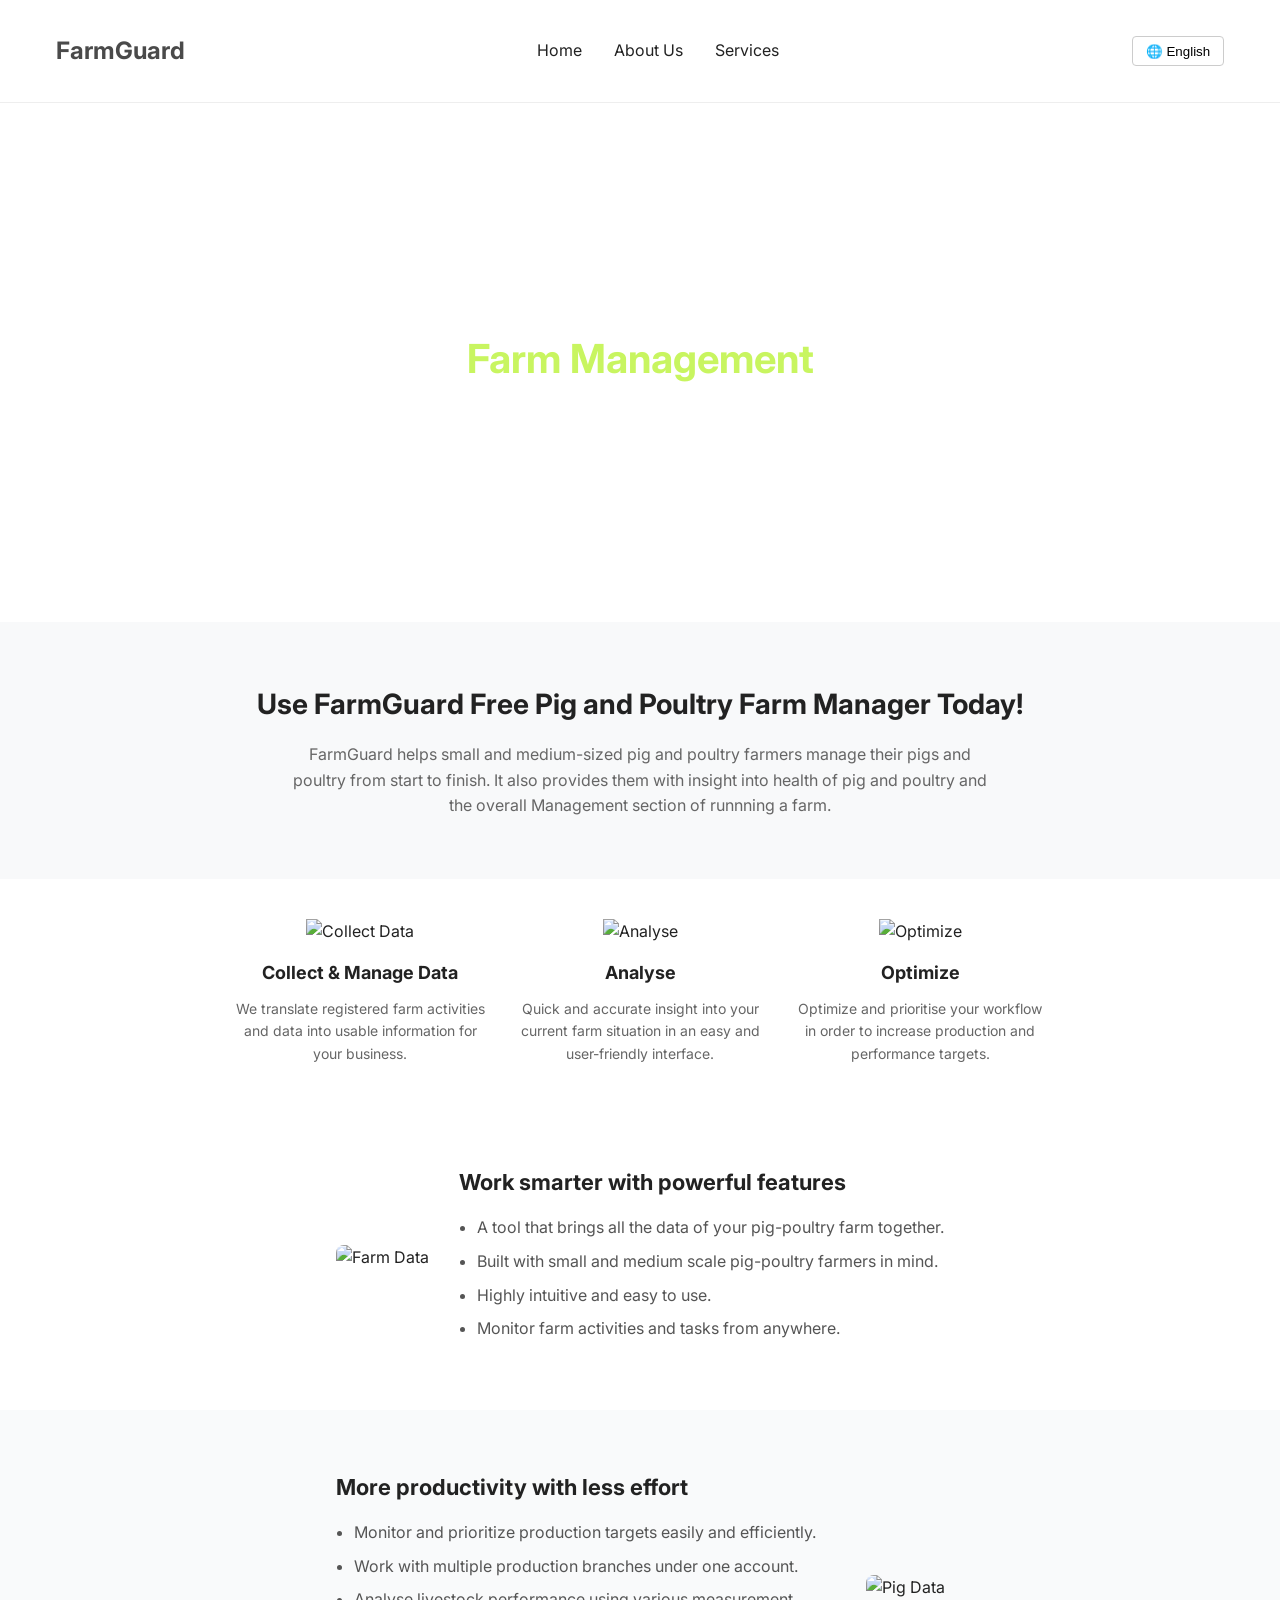
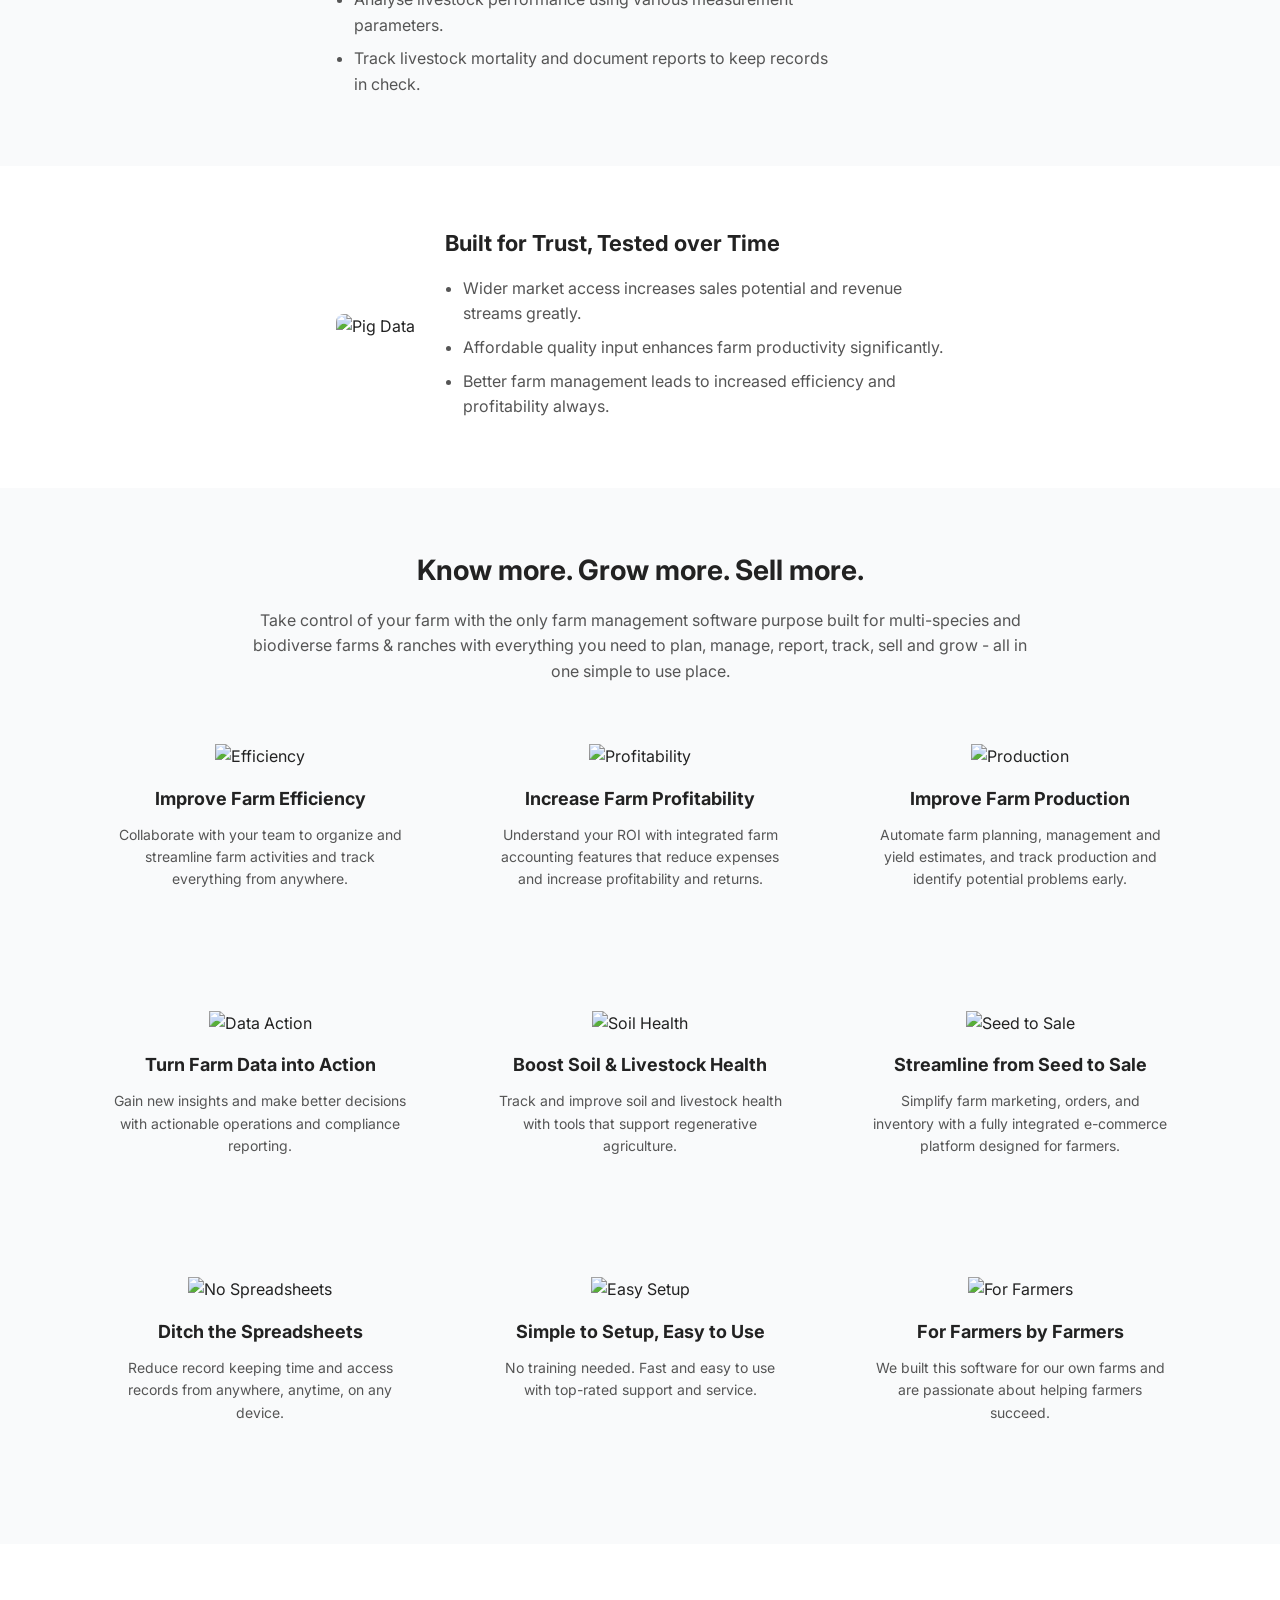
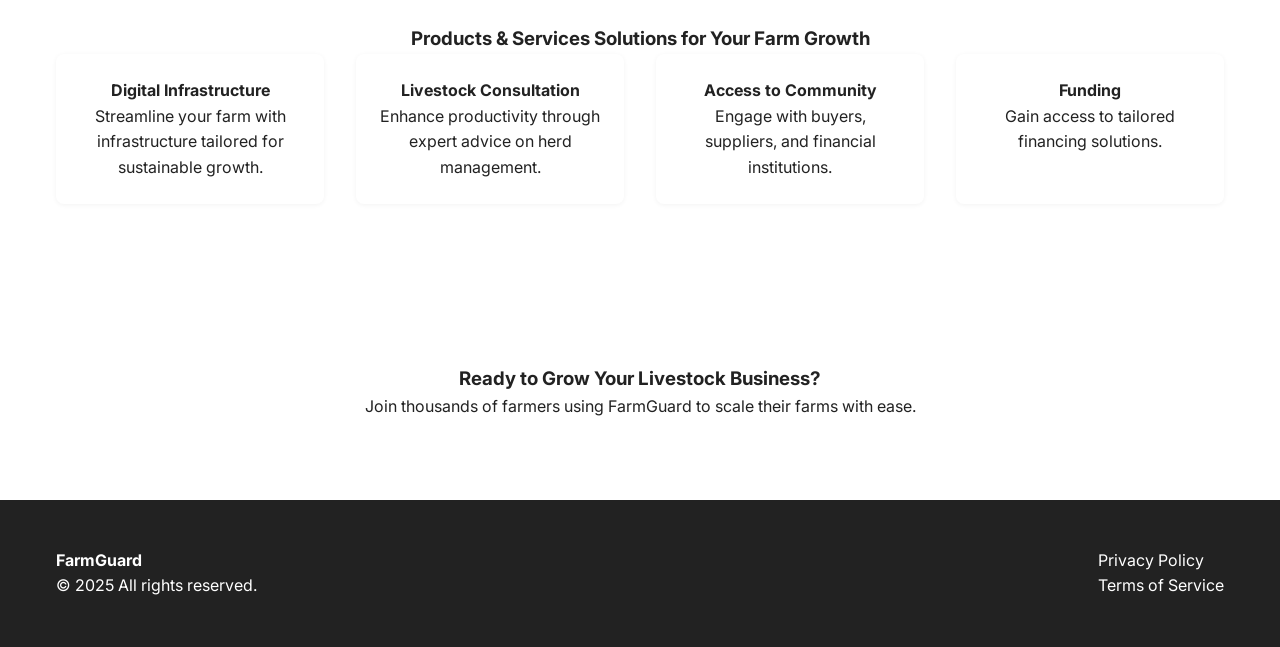
==== index.html @ efadaee0 "Add files via upload" ====
<!DOCTYPE html>
<html lang="en">
<head>
  <meta charset="UTF-8" />
  <meta name="viewport" content="width=device-width, initial-scale=1.0"/>
  <title> FarmGuard| Farm Management</title>
  <link rel="preconnect" href="https://fonts.googleapis.com">
  <link href="https://fonts.googleapis.com/css2?family=Inter:wght@400;600;700&display=swap" rel="stylesheet">
  <style>
    * { margin: 0; padding: 0; box-sizing: border-box; }
    body {
      font-family: 'Inter', sans-serif;
      color: #222;
      background: #fff;
      line-height: 1.6;
    }
    a { text-decoration: none; color: inherit; }
    .container { max-width: 1200px; margin: 0 auto; padding: 1rem; }

    /* NAV */
    .header { background: white; padding: 1rem 0; border-bottom: 1px solid #eee; }
    .nav { display: flex; justify-content: space-between; align-items: center; }
    .nav-links { list-style: none; display: flex; gap: 2rem; }
    .logo { font-weight: bold; font-size: 1.5rem; color: #4a4a4a; }
    .lang button {
      background: none; border: 1px solid #ccc;
      padding: 0.4rem 0.8rem; border-radius: 4px; cursor: pointer;
    }

    /* HERO */
    .hero {
      background: url('https://www.hightoppoultry.com/wp-content/uploads/hen-laying-eggs.jpg') no-repeat center center/cover;
      color: rgb(255, 255, 255); text-align: center; padding: 10rem 1rem;
    }
    .hero h2 { font-size: 2.5rem; margin-bottom: 1rem; }
    .hero h2 span { color: #c8f560; }
    .hero p { font-size: 1.2rem; margin-bottom: 1.5rem; }

    /* FarmGuard Section */
    header.FarmGuard {
      text-align: center;
      padding: 60px 20px;
      background: #f8f9fa;
    }
    header.FarmGuard h1 { font-size: 28px; margin-bottom: 15px; }
    header.FarmGuard p { max-width: 700px; margin: auto; font-size: 16px; color: #666; }

    .features-FarmGuard {
      display: flex; justify-content: center; gap: 30px;
      padding: 40px 20px; text-align: center; background: #fff;
      flex-wrap: wrap;
    }
    .feature { flex: 1; max-width: 250px; }
    .feature img { width: 60px; margin-bottom: 15px; }
    .feature h3 { margin-bottom: 10px; font-size: 18px; }
    .feature p { font-size: 14px; color: #666; }

    .section {
      display: flex; align-items: center; justify-content: center;
      padding: 60px 20px; gap: 30px; flex-wrap: wrap;
    }
    .section:nth-child(even) { background: #f9fafb; flex-direction: row-reverse; }
    .section img { max-width: 300px; border-radius: 8px; }
    .section-content { max-width: 500px; }
    .section-content h2 { font-size: 22px; margin-bottom: 15px; }
    .section-content ul { padding-left: 18px; color: #555; }
    .section-content ul li { margin-bottom: 8px; }

    /* Extra Sections */
    .features, .benefits, .products, .cta-section {
      padding: 4rem 1rem; text-align: center;
    }
    .feature-cards { display: flex; justify-content: space-between; gap: 2rem; flex-wrap: wrap; }
    .feature-card { background: white; padding: 1rem; border-radius: 8px; flex: 1; min-width: 250px; }
    .feature-card img { width: 100%; border-radius: 8px; margin-bottom: 1rem; }
    .benefits .grid { display: grid; grid-template-columns: 1fr 1fr; gap: 2rem; align-items: center; }
    .products .grid { display: grid; grid-template-columns: repeat(auto-fit, minmax(250px, 1fr)); gap: 2rem; }
    .products .grid div { background: #fff; padding: 1.5rem; border-radius: 8px; box-shadow: 0 1px 5px rgba(0,0,0,0.05); }

    /* FOOTER */
    .footer { background: #222; color: white; padding: 2rem 1rem; }
    .footer .grid { display: flex; justify-content: space-between; flex-wrap: wrap; gap: 2rem; }
    .footer a { color: #fff; }

    @media (max-width: 768px) {
      .nav { flex-direction: column; align-items: flex-start; gap: 1rem; }
      .section { flex-direction: column; text-align: center; }
      .benefits .grid { grid-template-columns: 1fr; }
    }


    
    .features-section {
      text-align: center;
      padding: 60px 20px;
      background: #f9fafb;
    }

    .features-section h2 {
      font-size: 28px;
      margin-bottom: 15px;
      font-weight: bold;
    }

    .features-section p {
      max-width: 800px;
      margin: 0 auto 40px;
      color: #555;
      font-size: 16px;
    }

    .features-grid {
      display: grid;
      grid-template-columns: repeat(auto-fit, minmax(250px, 1fr));
      gap: 40px;
      max-width: 1100px;
      margin: 0 auto;
    }

    .feature-item {
      text-align: center;
      padding: 20px;
    }

    .feature-item img {
      width: 40px;
      height: 40px;
      margin-bottom: 15px;
    }

    .feature-item h3 {
      font-size: 18px;
      margin-bottom: 10px;
      color: #222;
    }

    .feature-item p {
      font-size: 14px;
      color: #555;
    }

    @media(max-width: 768px) {
      .features-section h2 {
        font-size: 22px;
      }
      .features-section p {
        font-size: 14px;
      }
    }
  </style>
</head>
<body>

  <!-- NAV -->
  <header class="header">
    <div class="container nav">
      <h1 class="logo">FarmGuard</h1>
      <nav>
        <ul class="nav-links">
          <li><a href="#">Home</a></li>
          <li><a href="#">About Us</a></li>
          <li><a href="#">Services</a></li>
        </ul>
      </nav>
      <div class="lang"><button>🌐 English</button></div>
    </div>
  </header>

  <!-- HERO -->
  <section class="hero">
    <div class="hero-content">
      <h2>Building The Future of<br><span>Farm Management</span></h2>
      <p>Helping livestock breeders, farmers, and traders grow through technology and sustainable solutions.</p>
    </div>
  </section>

  <!-- FarmGuard HEADER -->
  <header class="FarmGuard">
    <h1>Use FarmGuard Free Pig and Poultry Farm Manager Today!</h1>
    <p>FarmGuard helps small and medium-sized pig and poultry farmers manage their pigs and poultry from start to finish. 
       It also provides them with insight into health of pig and poultry and the overall Management section of runnning a farm.</p>
  </header>

  <!-- FarmGuard FEATURES -->
  <div class="features-FarmGuard">
    <div class="feature">
      <!-- <img src="https://img.icons8.com/ios-filled/100/data-configuration.png" alt="Collect Data"> -->
       <img src="c:\Users\PC\Documents\untitled-0 (3).jpg" alt="Collect Data">
      <h3>Collect & Manage Data</h3>
      <p>We translate registered farm activities and data into usable information for your business.</p>
    </div>
    <div class="feature">
      <!-- <img src="https://img.icons8.com/ios-filled/100/combo-chart.png" alt="Analyse"> -->
       <img src="c:\Users\PC\Documents\untitled-0 (1).jpg" alt="Analyse">
      <h3>Analyse</h3>
      <p>Quick and accurate insight into your current farm situation in an easy and user-friendly interface.</p>
    </div>
    <div class="feature">
      <!-- <img src="https://img.icons8.com/ios-filled/100/settings.png" alt="Optimize"> -->
        <img src="c:\Users\PC\Documents\untitled-0 (2).jpg" alt="Optimize">
      <h3>Optimize</h3>
      <p>Optimize and prioritise your workflow in order to increase production and performance targets.</p>
    </div>
  </div>

  <!-- SECTION 1 -->
  <section class="section">
    <img src="c:\Users\PC\Documents\1000531994.jpg" alt="Farm Data">
    <div class="section-content">
      <h2>Work smarter with powerful features</h2>
      <ul>
        <li>A tool that brings all the data of your pig-poultry farm together.</li>
        <li>Built with small and medium scale pig-poultry farmers in mind.</li>
        <li>Highly intuitive and easy to use.</li>
        <li>Monitor farm activities and tasks from anywhere.</li>
      </ul>
    </div>
  </section>

  <!-- SECTION 2 -->
  <section class="section">
    <img src="c:\Users\PC\Documents\1000531995.jpg" alt="Pig Data">
    <div class="section-content">
      <h2>More productivity with less effort</h2>
      <ul>
        <li>Monitor and prioritize production targets easily and efficiently.</li>
        <li>Work with multiple production branches under one account.</li>
        <li>Analyse livestock performance using various measurement parameters.</li>
        <li>Track livestock mortality and document reports to keep records in check.</li>
      </ul>
    </div>
  </section>

  <!-- SECTION 3 -->
  <section class="section">
    <img src="c:\Users\PC\Downloads\istockphoto-1322511698-612x612.jpg" alt="Pig Data">
    <div class="section-content">
      <h2>Built for Trust, Tested over Time</h2>
      <ul>
        <li> Wider market access increases sales potential and revenue streams greatly.</li>
        <li> Affordable quality input enhances farm productivity significantly.</li>
        <li> Better farm management leads to increased efficiency and profitability always.</li>
      </ul>
    </div>
  </section>


<!-- EXTRA BY RATNADIP -->

     <section class="features-section">
    <h2>Know more. Grow more. Sell more.</h2>
    <p>
      Take control of your farm with the only farm management software purpose built for 
      multi-species and biodiverse farms & ranches with everything you need to plan, manage, 
      report, track, sell and grow - all in one simple to use place.
    </p>

    <div class="features-grid">
      <div class="feature-item">
        <img src="https://img.icons8.com/fluency/48/checkmark.png" alt="Efficiency">
        <h3>Improve Farm Efficiency</h3>
        <p>Collaborate with your team to organize and streamline farm activities and track everything from anywhere.</p>
      </div>
      <div class="feature-item">
        <img src="https://img.icons8.com/fluency/48/combo-chart.png" alt="Profitability">
        <h3>Increase Farm Profitability</h3>
        <p>Understand your ROI with integrated farm accounting features that reduce expenses and increase profitability and returns.</p>
      </div>
      <div class="feature-item">
        <img src="https://img.icons8.com/fluency/48/factory.png" alt="Production">
        <h3>Improve Farm Production</h3>
        <p>Automate farm planning, management and yield estimates, and track production and identify potential problems early.</p>
      </div>
      <div class="feature-item">
        <img src="https://img.icons8.com/ios-filled/50/goal.png" alt="Data Action">
        <h3>Turn Farm Data into Action</h3>
        <p>Gain new insights and make better decisions with actionable operations and compliance reporting.</p>
      </div>
      <div class="feature-item">
        <img src="https://img.icons8.com/color/48/like.png" alt="Soil Health">
        <h3>Boost Soil & Livestock Health</h3>
        <p>Track and improve soil and livestock health with tools that support regenerative agriculture.</p>
      </div>
      <div class="feature-item">
        <img src="https://img.icons8.com/color/48/open-sign.png" alt="Seed to Sale">
        <h3>Streamline from Seed to Sale</h3>
        <p>Simplify farm marketing, orders, and inventory with a fully integrated e-commerce platform designed for farmers.</p>
      </div>
      <div class="feature-item">
        <img src="https://img.icons8.com/ios-filled/50/paper-plane.png" alt="No Spreadsheets">
        <h3>Ditch the Spreadsheets</h3>
        <p>Reduce record keeping time and access records from anywhere, anytime, on any device.</p>
      </div>
      <div class="feature-item">
        <img src="https://img.icons8.com/emoji/48/smiling-face.png" alt="Easy Setup">
        <h3>Simple to Setup, Easy to Use</h3>
        <p>No training needed. Fast and easy to use with top-rated support and service.</p>
      </div>
      <div class="feature-item">
        <img src="https://img.icons8.com/?size=80&id=c32K0cQP2uSK&format=png" alt="For Farmers">
        <h3>For Farmers by Farmers</h3>
        <p>We built this software for our own farms and are passionate about helping farmers succeed.</p>
      </div>
    </div>
  </section>



  <!-- PRODUCTS -->
  <section class="products">
    <div class="container">
      <h3>Products & Services Solutions for Your Farm Growth</h3>
      <div class="grid">
        <div><h4>Digital Infrastructure</h4><p>Streamline your farm with infrastructure tailored for sustainable growth.</p></div>
        <div><h4>Livestock Consultation</h4><p>Enhance productivity through expert advice on herd management.</p></div>
        <div><h4>Access to Community</h4><p>Engage with buyers, suppliers, and financial institutions.</p></div>
        <div><h4>Funding</h4><p>Gain access to tailored financing solutions.</p></div>
      </div>
    </div>
  </section>

  <!-- CTA -->
  <section class="cta-section">
    <div class="container">
      <h3>Ready to Grow Your Livestock Business?</h3>
      <p>Join thousands of farmers using FarmGuard to scale their farms with ease.</p>
    </div>
  </section>

  <!-- FOOTER -->
  <footer class="footer">
    <div class="container grid">
      <div><h4>FarmGuard</h4><p>&copy; 2025 All rights reserved.</p></div>
      <div><a href="#">Privacy Policy</a><br><a href="#">Terms of Service</a></div>
    </div>
  </footer>





</body>
</html>
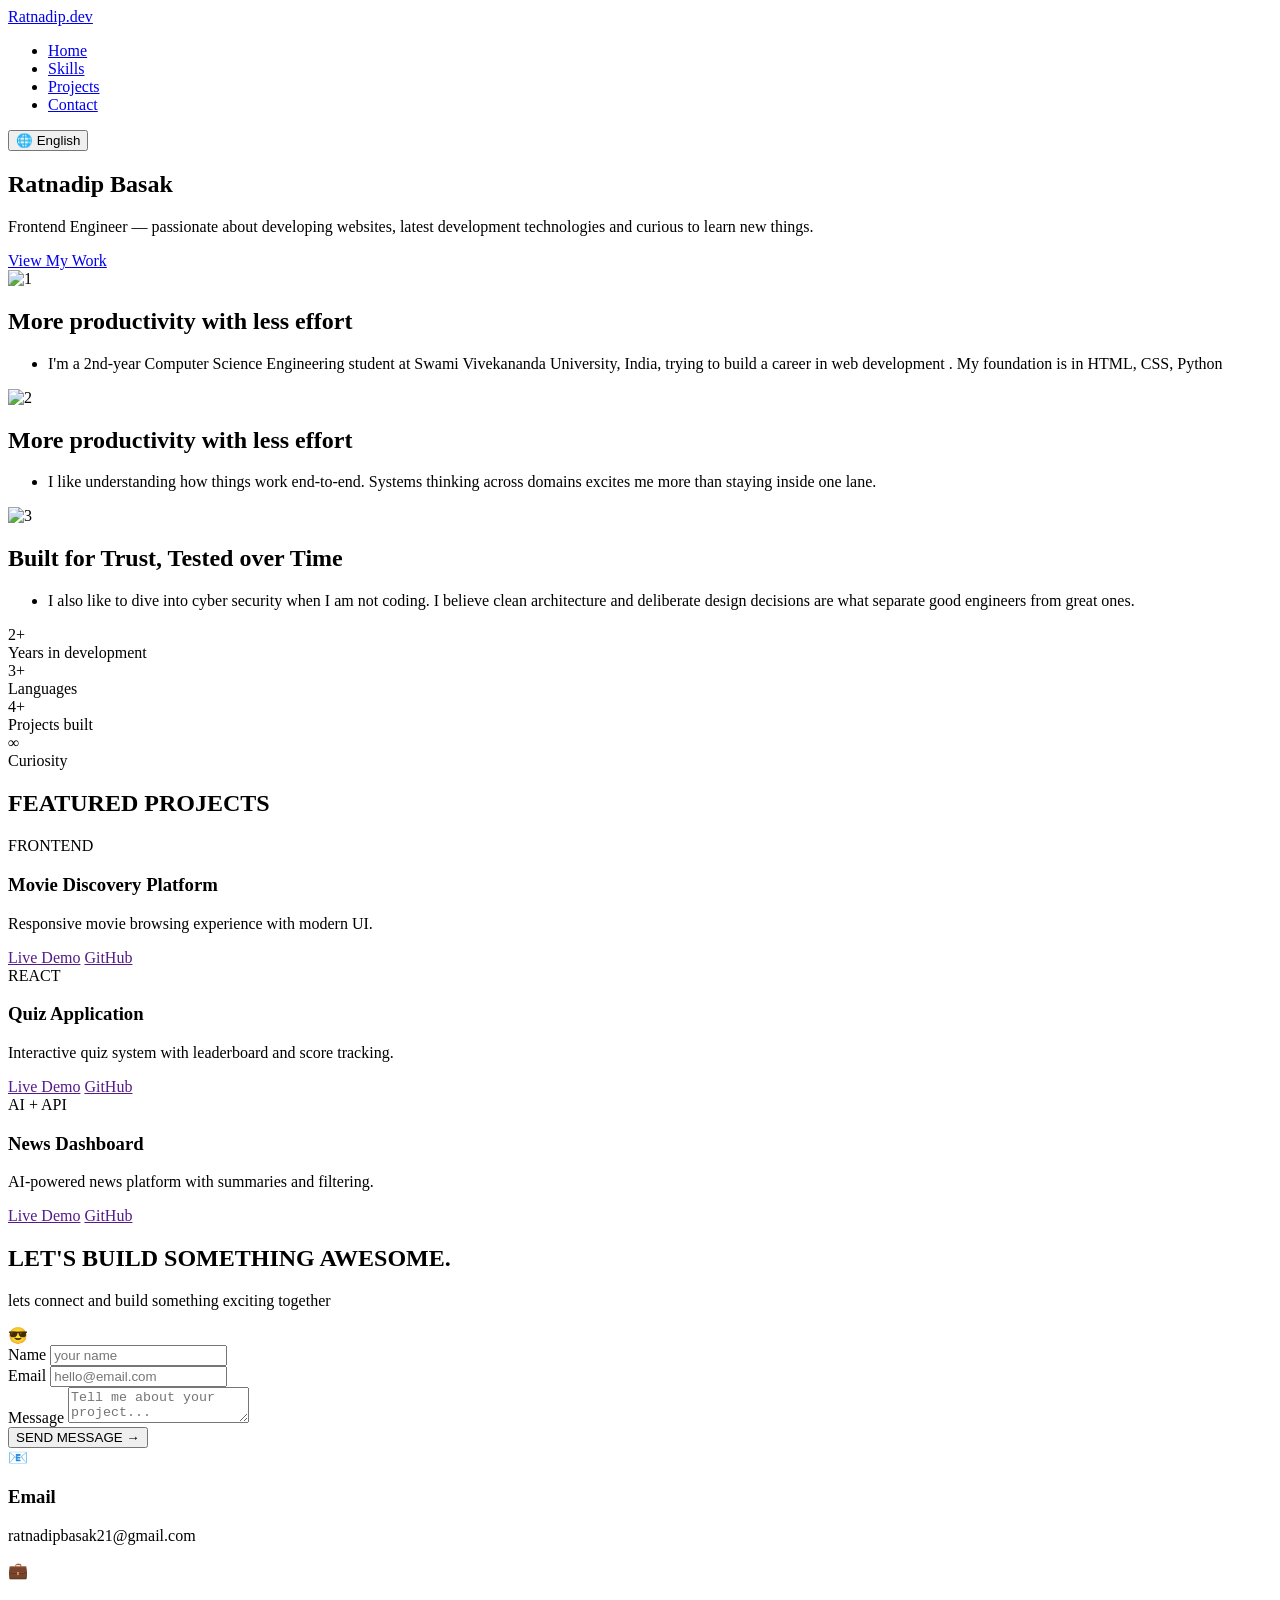
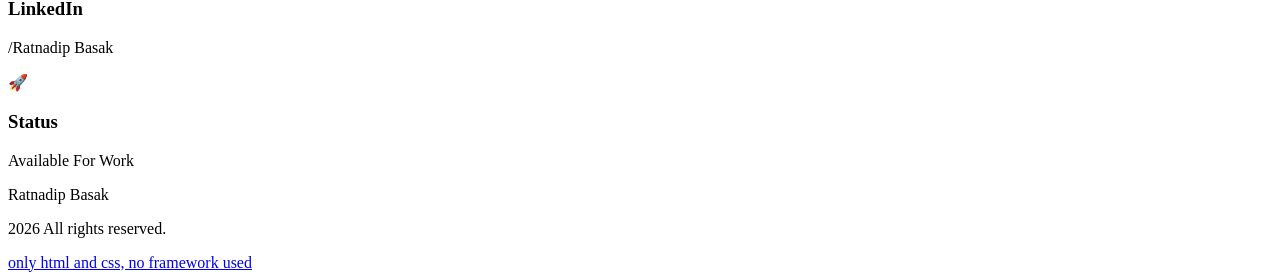
==== commit 2502467b: "Add files via upload" ====
--- a/index.html
+++ b/index.html
@@ -1,165 +1,21 @@
 <!DOCTYPE html>
 <html lang="en">
 <head>
-  <meta charset="UTF-8" />
-  <meta name="viewport" content="width=device-width, initial-scale=1.0"/>
-  <title> FarmGuard| Farm Management</title>
-  <link rel="preconnect" href="https://fonts.googleapis.com">
-  <link href="https://fonts.googleapis.com/css2?family=Inter:wght@400;600;700&display=swap" rel="stylesheet">
-  <style>
-    * { margin: 0; padding: 0; box-sizing: border-box; }
-    body {
-      font-family: 'Inter', sans-serif;
-      color: #222;
-      background: #fff;
-      line-height: 1.6;
-    }
-    a { text-decoration: none; color: inherit; }
-    .container { max-width: 1200px; margin: 0 auto; padding: 1rem; }
-
-    /* NAV */
-    .header { background: white; padding: 1rem 0; border-bottom: 1px solid #eee; }
-    .nav { display: flex; justify-content: space-between; align-items: center; }
-    .nav-links { list-style: none; display: flex; gap: 2rem; }
-    .logo { font-weight: bold; font-size: 1.5rem; color: #4a4a4a; }
-    .lang button {
-      background: none; border: 1px solid #ccc;
-      padding: 0.4rem 0.8rem; border-radius: 4px; cursor: pointer;
-    }
-
-    /* HERO */
-    .hero {
-      background: url('https://www.hightoppoultry.com/wp-content/uploads/hen-laying-eggs.jpg') no-repeat center center/cover;
-      color: rgb(255, 255, 255); text-align: center; padding: 10rem 1rem;
-    }
-    .hero h2 { font-size: 2.5rem; margin-bottom: 1rem; }
-    .hero h2 span { color: #c8f560; }
-    .hero p { font-size: 1.2rem; margin-bottom: 1.5rem; }
-
-    /* FarmGuard Section */
-    header.FarmGuard {
-      text-align: center;
-      padding: 60px 20px;
-      background: #f8f9fa;
-    }
-    header.FarmGuard h1 { font-size: 28px; margin-bottom: 15px; }
-    header.FarmGuard p { max-width: 700px; margin: auto; font-size: 16px; color: #666; }
-
-    .features-FarmGuard {
-      display: flex; justify-content: center; gap: 30px;
-      padding: 40px 20px; text-align: center; background: #fff;
-      flex-wrap: wrap;
-    }
-    .feature { flex: 1; max-width: 250px; }
-    .feature img { width: 60px; margin-bottom: 15px; }
-    .feature h3 { margin-bottom: 10px; font-size: 18px; }
-    .feature p { font-size: 14px; color: #666; }
-
-    .section {
-      display: flex; align-items: center; justify-content: center;
-      padding: 60px 20px; gap: 30px; flex-wrap: wrap;
-    }
-    .section:nth-child(even) { background: #f9fafb; flex-direction: row-reverse; }
-    .section img { max-width: 300px; border-radius: 8px; }
-    .section-content { max-width: 500px; }
-    .section-content h2 { font-size: 22px; margin-bottom: 15px; }
-    .section-content ul { padding-left: 18px; color: #555; }
-    .section-content ul li { margin-bottom: 8px; }
-
-    /* Extra Sections */
-    .features, .benefits, .products, .cta-section {
-      padding: 4rem 1rem; text-align: center;
-    }
-    .feature-cards { display: flex; justify-content: space-between; gap: 2rem; flex-wrap: wrap; }
-    .feature-card { background: white; padding: 1rem; border-radius: 8px; flex: 1; min-width: 250px; }
-    .feature-card img { width: 100%; border-radius: 8px; margin-bottom: 1rem; }
-    .benefits .grid { display: grid; grid-template-columns: 1fr 1fr; gap: 2rem; align-items: center; }
-    .products .grid { display: grid; grid-template-columns: repeat(auto-fit, minmax(250px, 1fr)); gap: 2rem; }
-    .products .grid div { background: #fff; padding: 1.5rem; border-radius: 8px; box-shadow: 0 1px 5px rgba(0,0,0,0.05); }
-
-    /* FOOTER */
-    .footer { background: #222; color: white; padding: 2rem 1rem; }
-    .footer .grid { display: flex; justify-content: space-between; flex-wrap: wrap; gap: 2rem; }
-    .footer a { color: #fff; }
-
-    @media (max-width: 768px) {
-      .nav { flex-direction: column; align-items: flex-start; gap: 1rem; }
-      .section { flex-direction: column; text-align: center; }
-      .benefits .grid { grid-template-columns: 1fr; }
-    }
-
-
-    
-    .features-section {
-      text-align: center;
-      padding: 60px 20px;
-      background: #f9fafb;
-    }
-
-    .features-section h2 {
-      font-size: 28px;
-      margin-bottom: 15px;
-      font-weight: bold;
-    }
-
-    .features-section p {
-      max-width: 800px;
-      margin: 0 auto 40px;
-      color: #555;
-      font-size: 16px;
-    }
-
-    .features-grid {
-      display: grid;
-      grid-template-columns: repeat(auto-fit, minmax(250px, 1fr));
-      gap: 40px;
-      max-width: 1100px;
-      margin: 0 auto;
-    }
-
-    .feature-item {
-      text-align: center;
-      padding: 20px;
-    }
-
-    .feature-item img {
-      width: 40px;
-      height: 40px;
-      margin-bottom: 15px;
-    }
-
-    .feature-item h3 {
-      font-size: 18px;
-      margin-bottom: 10px;
-      color: #222;
-    }
-
-    .feature-item p {
-      font-size: 14px;
-      color: #555;
-    }
-
-    @media(max-width: 768px) {
-      .features-section h2 {
-        font-size: 22px;
-      }
-      .features-section p {
-        font-size: 14px;
-      }
-    }
-  </style>
+    <meta charset="UTF-8">
+    <meta name="viewport" content="width=device-width, initial-scale=1.0">
+    <title>Document</title>
+<link rel="stylesheet" href="./style.css" />
 </head>
 <body>
-
-  <!-- NAV -->
-  <header class="header">
-    <div class="container nav">
-      <h1 class="logo">FarmGuard</h1>
+    
+    <!-- NAV -->
       <nav>
+        <a href="#hero" class="nav-logo">Ratnadip<span>.dev</span></a>
         <ul class="nav-links">
           <li><a href="#">Home</a></li>
-          <li><a href="#">About Us</a></li>
-          <li><a href="#">Services</a></li>
+          <li><a href="#">Skills</a></li>
+          <li><a href="#">Projects</a></li>
+          <li><a href="#">Contact</a></li>
         </ul>
       </nav>
       <div class="lang"><button>🌐 English</button></div>
@@ -169,175 +25,244 @@
   <!-- HERO -->
   <section class="hero">
     <div class="hero-content">
-      <h2>Building The Future of<br><span>Farm Management</span></h2>
-      <p>Helping livestock breeders, farmers, and traders grow through technology and sustainable solutions.</p>
-    </div>
-  </section>
-
-  <!-- FarmGuard HEADER -->
-  <header class="FarmGuard">
-    <h1>Use FarmGuard Free Pig and Poultry Farm Manager Today!</h1>
-    <p>FarmGuard helps small and medium-sized pig and poultry farmers manage their pigs and poultry from start to finish. 
-       It also provides them with insight into health of pig and poultry and the overall Management section of runnning a farm.</p>
-  </header>
-
-  <!-- FarmGuard FEATURES -->
-  <div class="features-FarmGuard">
-    <div class="feature">
-      <!-- <img src="https://img.icons8.com/ios-filled/100/data-configuration.png" alt="Collect Data"> -->
-       <img src="c:\Users\PC\Documents\untitled-0 (3).jpg" alt="Collect Data">
-      <h3>Collect & Manage Data</h3>
-      <p>We translate registered farm activities and data into usable information for your business.</p>
-    </div>
-    <div class="feature">
-      <!-- <img src="https://img.icons8.com/ios-filled/100/combo-chart.png" alt="Analyse"> -->
-       <img src="c:\Users\PC\Documents\untitled-0 (1).jpg" alt="Analyse">
-      <h3>Analyse</h3>
-      <p>Quick and accurate insight into your current farm situation in an easy and user-friendly interface.</p>
-    </div>
-    <div class="feature">
-      <!-- <img src="https://img.icons8.com/ios-filled/100/settings.png" alt="Optimize"> -->
-        <img src="c:\Users\PC\Documents\untitled-0 (2).jpg" alt="Optimize">
-      <h3>Optimize</h3>
-      <p>Optimize and prioritise your workflow in order to increase production and performance targets.</p>
-    </div>
-  </div>
+      <h1 class="hero-name">
+          Ratnadip
+          <span class="accent-line">Basak</span>
+      </h1>
+        <p class="hero-tagline">
+          <span class="tag">Frontend Engineer</span> —
+          passionate about developing websites, latest development technologies and curious to learn new things.
+        </p>
+        <div class="hero-cta">
+          <a href="#projects" class="btn-primary">View My Work</a>
+        </div>
+      </div>
+
+  
 
   <!-- SECTION 1 -->
   <section class="section">
-    <img src="c:\Users\PC\Documents\1000531994.jpg" alt="Farm Data">
-    <div class="section-content">
-      <h2>Work smarter with powerful features</h2>
-      <ul>
-        <li>A tool that brings all the data of your pig-poultry farm together.</li>
-        <li>Built with small and medium scale pig-poultry farmers in mind.</li>
-        <li>Highly intuitive and easy to use.</li>
-        <li>Monitor farm activities and tasks from anywhere.</li>
-      </ul>
-    </div>
-  </section>
-
-  <!-- SECTION 2 -->
-  <section class="section">
-    <img src="c:\Users\PC\Documents\1000531995.jpg" alt="Pig Data">
+    <img src="c:\Users\PC\Pictures\sc 1.jpg" alt="1">
     <div class="section-content">
       <h2>More productivity with less effort</h2>
       <ul>
-        <li>Monitor and prioritize production targets easily and efficiently.</li>
-        <li>Work with multiple production branches under one account.</li>
-        <li>Analyse livestock performance using various measurement parameters.</li>
-        <li>Track livestock mortality and document reports to keep records in check.</li>
+        <li> I'm a 2nd-year Computer Science Engineering student at
+              Swami Vivekananda University, India, trying to build a career in web development
+              . My foundation is in HTML, CSS, Python </li>
+      </ul>
+    </div>
+  </section>
+
+  <!-- SECTION 2 -->
+  <section class="section">
+    <img src="c:\Users\PC\Pictures\sc 2.jpg" alt="2">
+    <div class="section-content">
+      <h2>More productivity with less effort</h2>
+      <ul>
+        <li> I like understanding how things work end-to-end. Systems thinking across domains excites me
+              more than staying inside one lane.</li>
       </ul>
     </div>
   </section>
 
   <!-- SECTION 3 -->
   <section class="section">
-    <img src="c:\Users\PC\Downloads\istockphoto-1322511698-612x612.jpg" alt="Pig Data">
+    <img src="c:\Users\PC\Pictures\sc 3.jpg" alt="3">
     <div class="section-content">
       <h2>Built for Trust, Tested over Time</h2>
       <ul>
-        <li> Wider market access increases sales potential and revenue streams greatly.</li>
-        <li> Affordable quality input enhances farm productivity significantly.</li>
-        <li> Better farm management leads to increased efficiency and profitability always.</li>
+        <li> I also like to dive into cyber security when I am not coding. I believe clean architecture and deliberate design decisions are
+              what separate good engineers from great ones.</li>
       </ul>
     </div>
   </section>
 
-
-<!-- EXTRA BY RATNADIP -->
-
-     <section class="features-section">
-    <h2>Know more. Grow more. Sell more.</h2>
-    <p>
-      Take control of your farm with the only farm management software purpose built for 
-      multi-species and biodiverse farms & ranches with everything you need to plan, manage, 
-      report, track, sell and grow - all in one simple to use place.
-    </p>
-
-    <div class="features-grid">
-      <div class="feature-item">
-        <img src="https://img.icons8.com/fluency/48/checkmark.png" alt="Efficiency">
-        <h3>Improve Farm Efficiency</h3>
-        <p>Collaborate with your team to organize and streamline farm activities and track everything from anywhere.</p>
-      </div>
-      <div class="feature-item">
-        <img src="https://img.icons8.com/fluency/48/combo-chart.png" alt="Profitability">
-        <h3>Increase Farm Profitability</h3>
-        <p>Understand your ROI with integrated farm accounting features that reduce expenses and increase profitability and returns.</p>
-      </div>
-      <div class="feature-item">
-        <img src="https://img.icons8.com/fluency/48/factory.png" alt="Production">
-        <h3>Improve Farm Production</h3>
-        <p>Automate farm planning, management and yield estimates, and track production and identify potential problems early.</p>
-      </div>
-      <div class="feature-item">
-        <img src="https://img.icons8.com/ios-filled/50/goal.png" alt="Data Action">
-        <h3>Turn Farm Data into Action</h3>
-        <p>Gain new insights and make better decisions with actionable operations and compliance reporting.</p>
-      </div>
-      <div class="feature-item">
-        <img src="https://img.icons8.com/color/48/like.png" alt="Soil Health">
-        <h3>Boost Soil & Livestock Health</h3>
-        <p>Track and improve soil and livestock health with tools that support regenerative agriculture.</p>
-      </div>
-      <div class="feature-item">
-        <img src="https://img.icons8.com/color/48/open-sign.png" alt="Seed to Sale">
-        <h3>Streamline from Seed to Sale</h3>
-        <p>Simplify farm marketing, orders, and inventory with a fully integrated e-commerce platform designed for farmers.</p>
-      </div>
-      <div class="feature-item">
-        <img src="https://img.icons8.com/ios-filled/50/paper-plane.png" alt="No Spreadsheets">
-        <h3>Ditch the Spreadsheets</h3>
-        <p>Reduce record keeping time and access records from anywhere, anytime, on any device.</p>
-      </div>
-      <div class="feature-item">
-        <img src="https://img.icons8.com/emoji/48/smiling-face.png" alt="Easy Setup">
-        <h3>Simple to Setup, Easy to Use</h3>
-        <p>No training needed. Fast and easy to use with top-rated support and service.</p>
-      </div>
-      <div class="feature-item">
-        <img src="https://img.icons8.com/?size=80&id=c32K0cQP2uSK&format=png" alt="For Farmers">
-        <h3>For Farmers by Farmers</h3>
-        <p>We built this software for our own farms and are passionate about helping farmers succeed.</p>
-      </div>
-    </div>
-  </section>
-
-
-
-  <!-- PRODUCTS -->
-  <section class="products">
-    <div class="container">
-      <h3>Products & Services Solutions for Your Farm Growth</h3>
-      <div class="grid">
-        <div><h4>Digital Infrastructure</h4><p>Streamline your farm with infrastructure tailored for sustainable growth.</p></div>
-        <div><h4>Livestock Consultation</h4><p>Enhance productivity through expert advice on herd management.</p></div>
-        <div><h4>Access to Community</h4><p>Engage with buyers, suppliers, and financial institutions.</p></div>
-        <div><h4>Funding</h4><p>Gain access to tailored financing solutions.</p></div>
-      </div>
-    </div>
-  </section>
-
-  <!-- CTA -->
-  <section class="cta-section">
-    <div class="container">
-      <h3>Ready to Grow Your Livestock Business?</h3>
-      <p>Join thousands of farmers using FarmGuard to scale their farms with ease.</p>
-    </div>
-  </section>
-
-  <!-- FOOTER -->
+<div class="about-stats">
+            <div class="stat-box">
+              <div class="stat-num">2+</div>
+              <div class="stat-label">Years in development</div>
+            </div>
+            <div class="stat-box">
+              <div class="stat-num">3+</div>
+              <div class="stat-label">Languages</div>
+            </div>
+            <div class="stat-box">
+              <div class="stat-num">4+</div>
+              <div class="stat-label">Projects built</div>
+            </div>
+            <div class="stat-box">
+              <div class="stat-num">∞</div>
+              <div class="stat-label">Curiosity</div>
+            </div>
+          </div>
+
+  <section id="projects" class="projects">
+            <div class="container">
+                <span class="section-number"></span>
+                <div class="projects-header">
+                    <h2 class="section-title">FEATURED PROJECTS</h2>
+                   
+                </div>
+                <div class="projects-grid">
+                    <article class="project-card">
+                        <div class="project-preview">
+                            <div class="browser-bar">
+                                <span></span>
+                                <span></span>
+                                <span></span>
+                            </div>
+                            <div class="mockup movie-app">
+                                <div class="mockup-navbar"></div>
+                                <div class="mockup-hero"></div>
+                                <div class="mockup-cards">
+                                    <div></div>
+                                    <div></div>
+                                    <div></div>
+                                </div>
+                            </div>
+                        </div>
+                        <div class="project-info">
+                            <span class="project-tag">FRONTEND</span>
+                            <h3>Movie Discovery Platform</h3>
+                            <p>
+                                Responsive movie browsing
+                                experience with modern UI.
+                            </p>
+                            <div class="project-links">
+                                <a href="">Live Demo</a>
+                                <a href="">GitHub</a>
+                            </div>
+                        </div>
+                    </article>
+                    <article class="project-card">
+                        <div class="project-preview">
+                            <div class="browser-bar">
+                                <span></span>
+                                <span></span>
+                                <span></span>
+                            </div>
+                            <div class="mockup quiz-app">
+                                <div class="quiz-top"></div>
+                                <div class="quiz-middle"></div>
+                                <div class="quiz-bottom"></div>
+                            </div>
+                        </div>
+                        <div class="project-info">
+                            <span class="project-tag">REACT</span>
+                            <h3>Quiz Application</h3>
+                            <p>
+                                Interactive quiz system with
+                                leaderboard and score tracking.
+                            </p>
+                            <div class="project-links">
+                                <a href="">Live Demo</a>
+                                <a href="">GitHub</a>
+                            </div>
+                        </div>
+                    </article>
+                    <article class="project-card">
+                        <div class="project-preview">
+                            <div class="browser-bar">
+                                <span></span>
+                                <span></span>
+                                <span></span>
+                            </div>
+                            <div class="mockup news-app">
+                                <div class="news-banner"></div>
+                                <div class="news-grid">
+                                    <div></div>
+                                    <div></div>
+                                    <div></div>
+                                    <div></div>
+                                </div>
+                            </div>
+                        </div>
+                        <div class="project-info">
+                            <span class="project-tag">AI + API</span>
+                            <h3>News Dashboard</h3>
+                            <p>
+                                AI-powered news platform with
+                                summaries and filtering.
+                            </p>
+                            <div class="project-links">
+                                <a href="">Live Demo</a>
+                                <a href="">GitHub</a>
+                            </div>
+                        </div>
+                    </article>
+                </div>
+            </div>
+        </section>
+<section id="contact" class="contact">
+            <div class="container">
+                <span class="section-number"></span>
+                <div class="contact-header">
+                    <div class="contact-title">
+                       
+                        <h2>
+                            LET'S BUILD
+                            SOMETHING
+                            AWESOME.
+                    </h2>
+                        <p>
+                            lets connect and build something exciting together  
+                        </p>
+                    </div>
+                    <div class="contact-doodle">
+                        <div class="contact-face">😎</div>
+                    </div>
+                </div>
+                <div class="contact-layout">
+                    <form class="contact-form">
+                        <div class="input-group">
+                            <label>Name</label>
+                            <input type="text" placeholder="your name" border="black">
+                        </div>
+                        <div class="input-group">
+                            <label>Email</label>
+                            <input type="email" placeholder="hello@email.com">
+                        </div>
+                        <div class="input-group">
+                            <label>Message</label>
+                            <textarea placeholder="Tell me about your project..."></textarea>
+                        </div>
+
+
+ 
+                        <button type="submit">SEND MESSAGE →</button>
+                    </form>
+                    <div class="contact-info">
+                        <div class="info-card">
+                            <span>📧</span>
+                            <h3>Email</h3>
+                            <p>ratnadipbasak21@gmail.com</p>
+                        </div>
+                        <div class="info-card">
+                            <span>💼</span>
+                            <h3>LinkedIn</h3>
+                            <p>/Ratnadip Basak</p>
+                        </div>
+                        <div class="info-card">
+                            <span>🚀</span>
+                            <h3>Status</h3>
+                            <p>Available For Work</p>
+                        </div>
+                    </div>
+                </div>
+            </div>
+        </section>
+
+ <!-- FOOTER -->
   <footer class="footer">
     <div class="container grid">
-      <div><h4>FarmGuard</h4><p>&copy; 2025 All rights reserved.</p></div>
-      <div><a href="#">Privacy Policy</a><br><a href="#">Terms of Service</a></div>
+      <div><p>Ratnadip Basak</p></div>
+      <div><p> 2026 All rights reserved.</p></div>
+      <div><a href="#"> only html and css, no framework used</a></div>
     </div>
   </footer>
 
 
-
-
+  
 
 </body>
 </html>
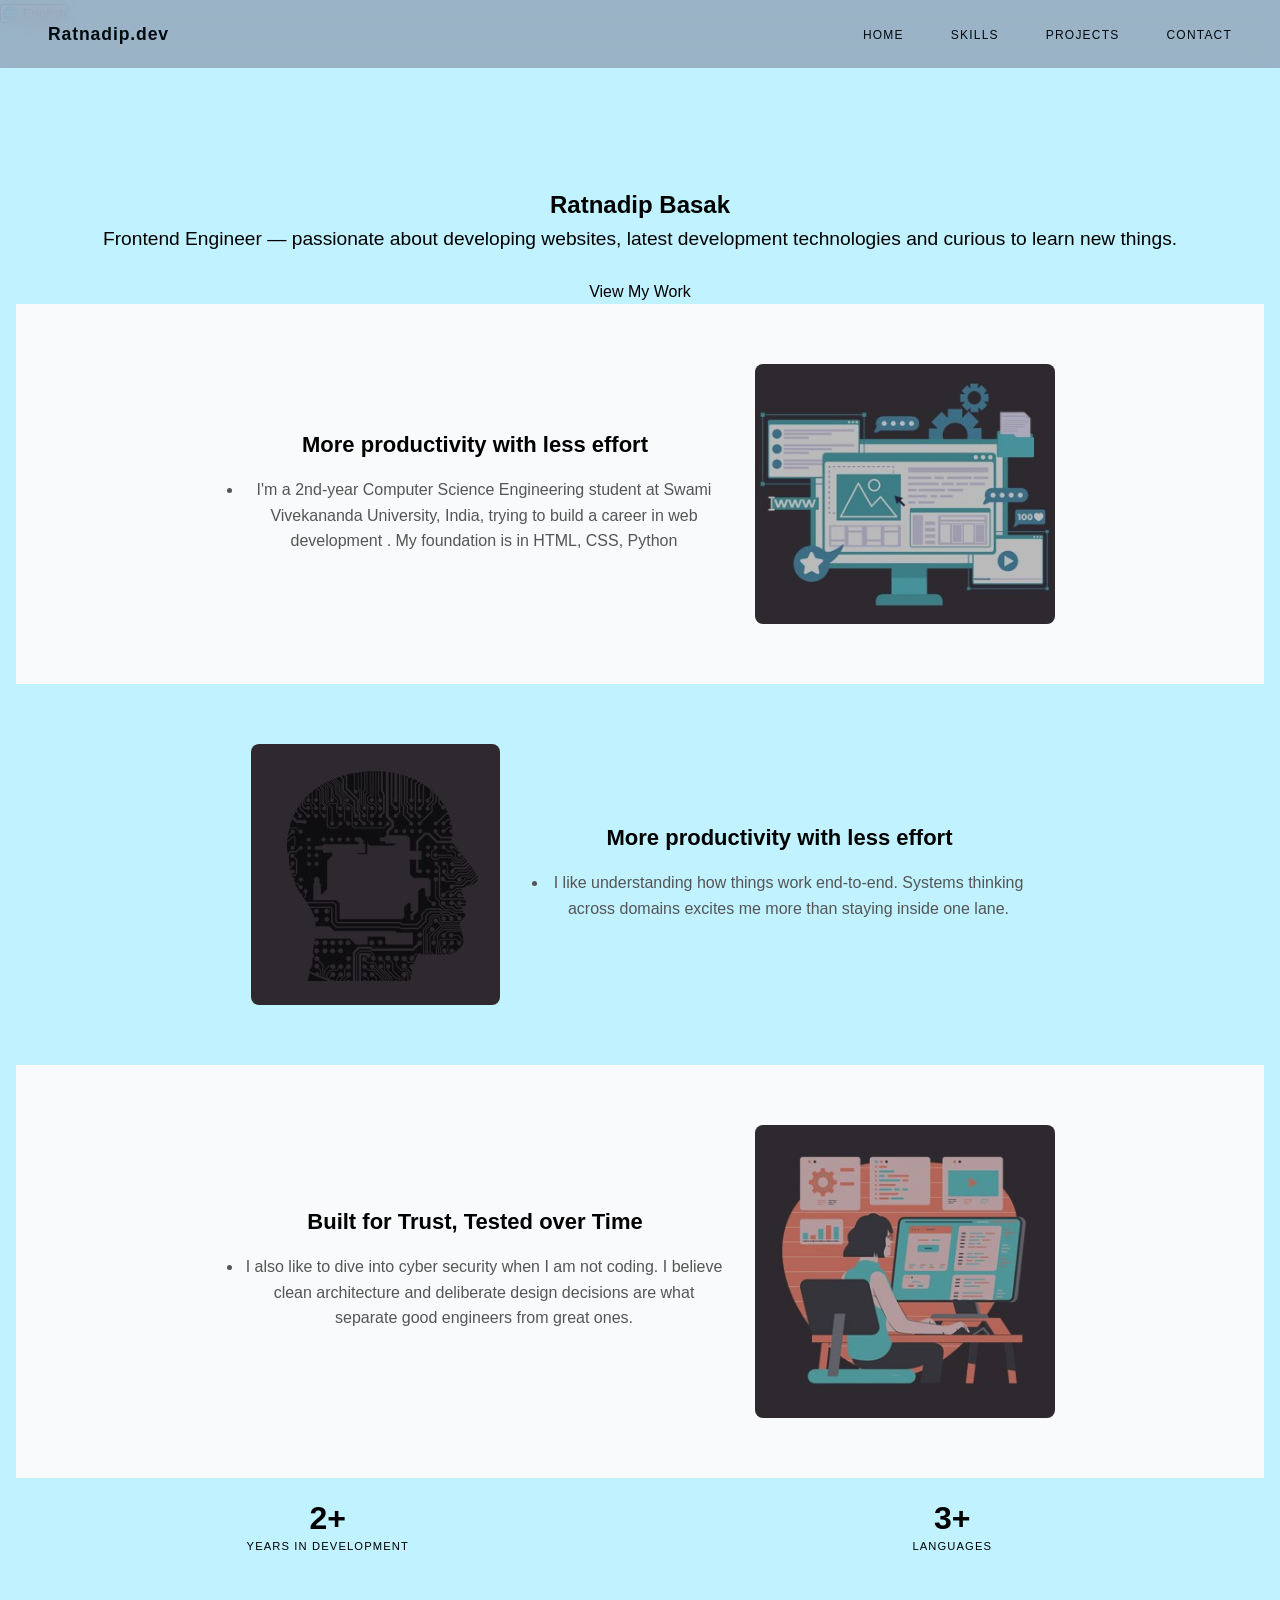
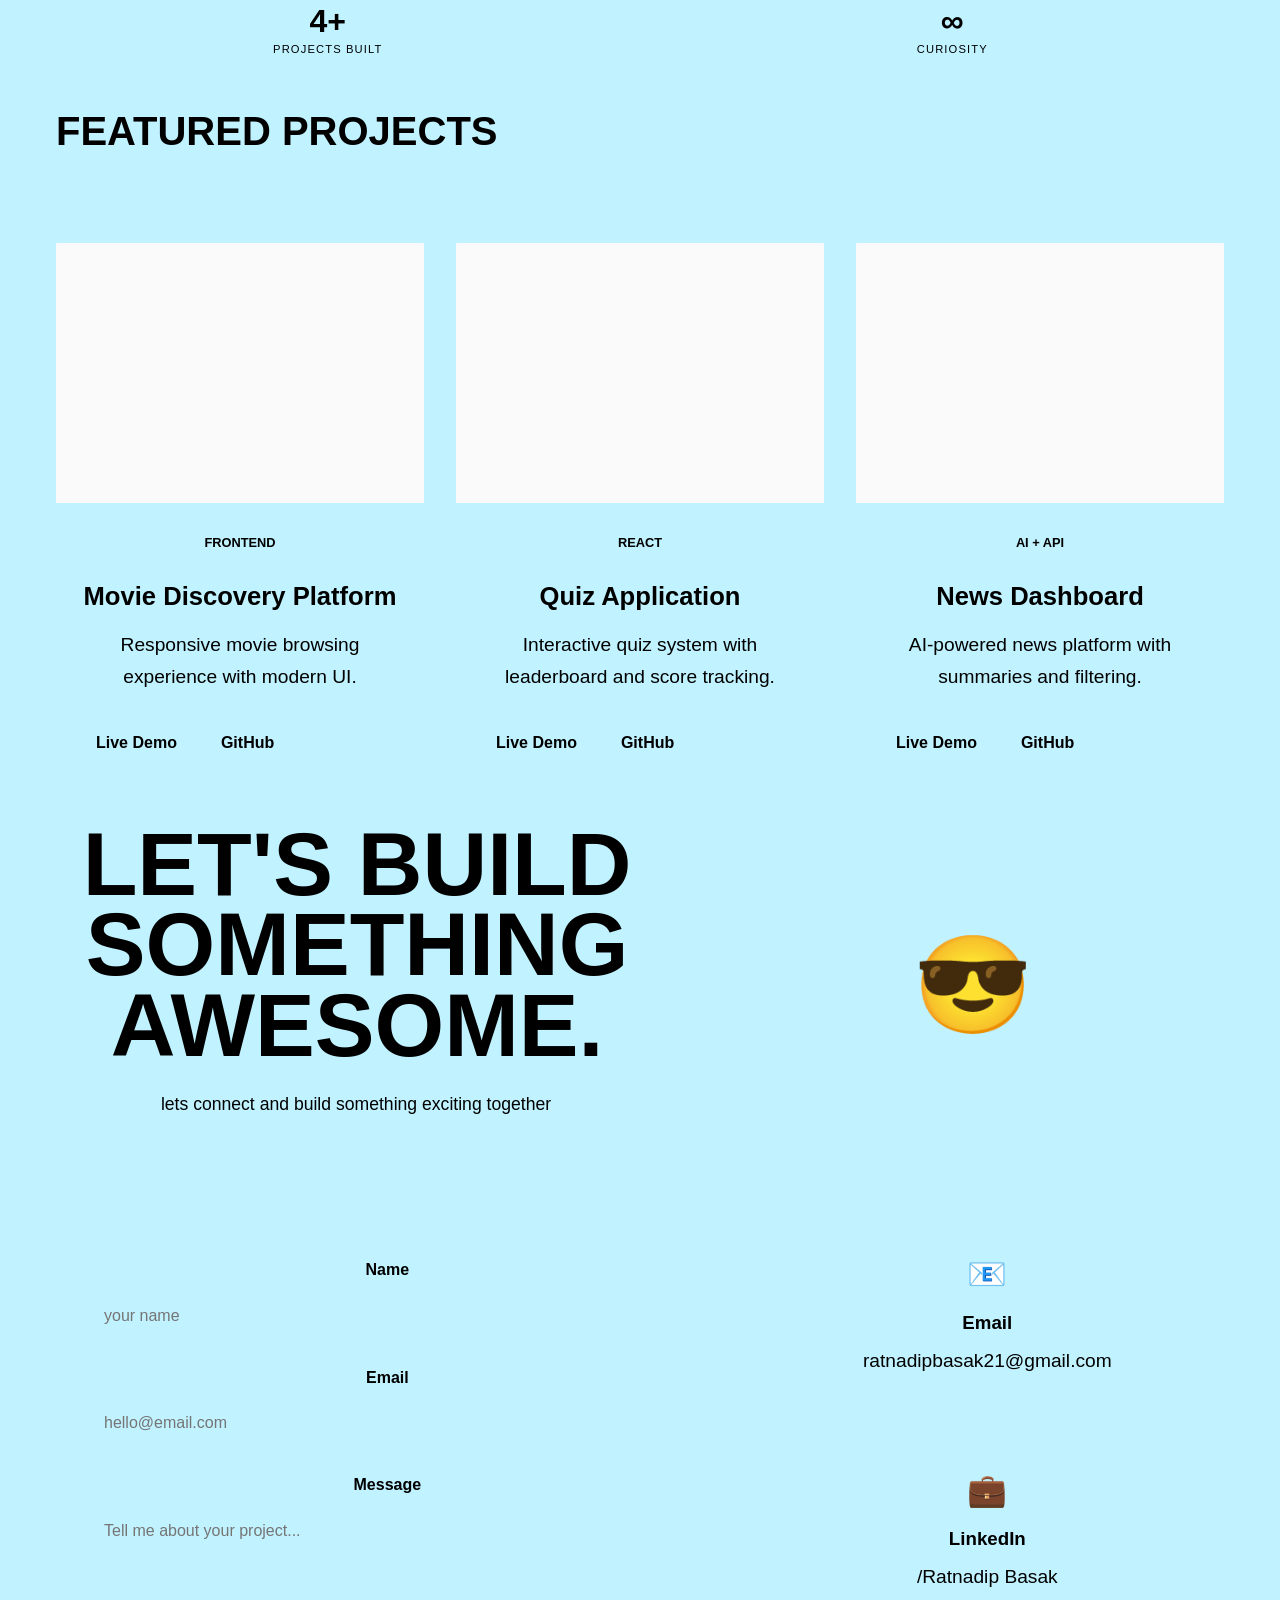
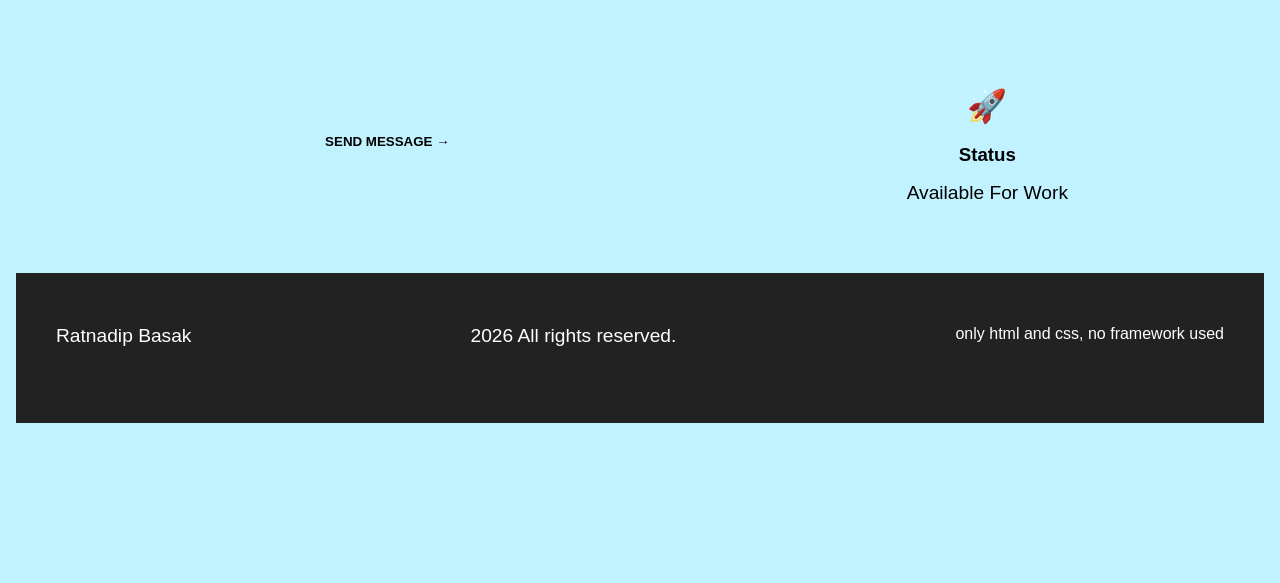
==== commit 4c1b2805: "Add files via upload" ====
--- a/index.html
+++ b/index.html
@@ -42,7 +42,7 @@
 
   <!-- SECTION 1 -->
   <section class="section">
-    <img src="c:\Users\PC\Pictures\sc 1.jpg" alt="1">
+    <img src="photos/sc 1.jpg" alt="1">
     <div class="section-content">
       <h2>More productivity with less effort</h2>
       <ul>
@@ -55,7 +55,7 @@
 
   <!-- SECTION 2 -->
   <section class="section">
-    <img src="c:\Users\PC\Pictures\sc 2.jpg" alt="2">
+    <img src="photos/sc 2.jpg" alt="2">
     <div class="section-content">
       <h2>More productivity with less effort</h2>
       <ul>
@@ -67,7 +67,7 @@
 
   <!-- SECTION 3 -->
   <section class="section">
-    <img src="c:\Users\PC\Pictures\sc 3.jpg" alt="3">
+    <img src="photos/sc 3.jpg" alt="3">
     <div class="section-content">
       <h2>Built for Trust, Tested over Time</h2>
       <ul>
@@ -216,7 +216,7 @@
                     <form class="contact-form">
                         <div class="input-group">
                             <label>Name</label>
-                            <input type="text" placeholder="your name" border="black">
+                            <input type="text" placeholder="your name" >
                         </div>
                         <div class="input-group">
                             <label>Email</label>
--- a/style.css
+++ b/style.css
@@ -0,0 +1,544 @@
+*,
+*::before,
+*::after {
+  box-sizing: border-box;
+  margin: 0;
+  padding: 0;
+}
+html {
+  scroll-behavior: smooth;
+}
+ body {
+      font-family: 'Inter', sans-serif;
+      color: #010a0f;
+      background: #c0f2ff;
+      line-height: 1.6;
+    }
+    a { text-decoration: none; color: inherit; }
+    .container { max-width: 1200px; margin: 0 auto; padding: 1rem; }
+
+
+
+   
+/* ─── Nav ─── */
+nav {
+  position: fixed;
+  top: 0;
+  left: 0;
+  right: 0;
+  z-index: 50;
+  display: flex;
+  align-items: center;
+  justify-content: space-between;
+  padding: 1.25rem 3rem;
+  background: rgba(147, 168, 189, 0.85);
+  backdrop-filter: blur(12px);
+  border-bottom: 1px solid var(--border);
+}
+.nav-logo {
+  font-family: var(--font-display);
+  font-size: 1.1rem;
+  font-weight: 700;
+  color: var(--accent);
+  text-decoration: none;
+  letter-spacing: 0.05em;
+}
+.nav-logo span {
+  color: var(--text-2);
+}
+.nav-links {
+  display: flex;
+  gap: 2rem;
+  list-style: none;
+}
+.nav-links a {
+  color: var(--text-2);
+  text-decoration: none;
+  font-size: 0.75rem;
+  letter-spacing: 0.1em;
+  text-transform: uppercase;
+  transition: color 0.2s;
+  position: relative;
+}
+.nav-links a::before {
+  content: "//";
+  color: var(--accent);
+  margin-right: 6px;
+  opacity: 0;
+  transition: opacity 0.2s;
+}
+.nav-links a:hover {
+  color: var(--text);
+}
+.nav-links a:hover::before {
+  opacity: 1;
+}
+
+/* HERO */
+    .hero {
+    color: rgb(0, 0, 0); text-align: center; padding: 10rem 1rem;
+    }
+    .hero h2 { font-size: 2.5rem; margin-bottom: 1rem; }
+    .hero h2 span { color: #c8f560; }
+    .hero p { font-size: 1.2rem; margin-bottom: 1.5rem; }
+
+
+
+    .section {
+      display: flex; align-items: center; justify-content: center;
+      padding: 60px 20px; gap: 30px; flex-wrap: wrap;
+    }
+    .section:nth-child(even) { background: #f9fafb; flex-direction: row-reverse; }
+    .section img { max-width: 300px; border-radius: 8px; }
+    .section-content { max-width: 500px; }
+    .section-content h2 { font-size: 22px; margin-bottom: 15px; }
+    .section-content ul { padding-left: 18px; color: #555; }
+    .section-content ul li { margin-bottom: 8px; }
+
+
+
+    /* ─── About ─── */
+#about {
+  background: var(--bg-1);
+  border-top: 1px solid var(--border);
+  border-bottom: 1px solid var(--border);
+}
+.about-grid {
+  display: grid;
+  grid-template-columns: 1fr 1fr;
+  gap: 4rem;
+  align-items: start;
+}
+.about-text p {
+  color: var(--text-2);
+  margin-bottom: 1.25rem;
+  font-size: 0.85rem;
+  line-height: 1.9;
+}
+.about-text p strong {
+  color: var(--text);
+  font-weight: 500;
+}
+.about-text p .hl {
+  color: var(--accent);
+}
+.about-stats {
+  display: grid;
+  grid-template-columns: 1fr 1fr;
+  gap: 1px;
+  background: var(--border);
+  border: 1px solid var(--border);
+  align-self: start;
+}
+.stat-box {
+  background: var(--bg-1);
+  padding: 1.5rem;
+  transition: background 0.2s;
+}
+.stat-box:hover {
+  background: var(--bg-2);
+}
+.stat-num {
+  font-family: var(--font-display);
+  font-size: 2rem;
+  font-weight: 800;
+  color: var(--accent);
+  line-height: 1;
+  margin-bottom: 0.25rem;
+}
+.stat-label {
+  font-size: 0.7rem;
+  color: var(--text-3);
+  text-transform: uppercase;
+  letter-spacing: 0.1em;
+}
+
+/* ─── Footer ─── */
+
+    .footer { background: #222; color: white; padding: 2rem 1rem; }
+    .footer .grid { display: flex; justify-content: space-between; flex-wrap: wrap; gap: 2rem; }
+    .footer a { color: #fff; }
+
+
+.projects-header {
+  display: flex;
+  justify-content: space-between;
+  align-items: center;
+  margin-bottom: 4rem;
+  flex-wrap: wrap;
+  gap: 1rem;
+}
+
+.project-sticker {
+  background: var(--green);
+  border: var(--border);
+  padding: 1rem 1.5rem;
+  font-weight: 700;
+  transform: rotate(6deg);
+  box-shadow: 6px 6px 0 var(--black);
+}
+
+.projects-grid {
+  display: grid;
+  grid-template-columns: repeat(3, 1fr);
+  gap: 2rem;
+}
+
+.project-card {
+  background: var(--white);
+  border-radius: 1px;
+  border: var(--border);
+  overflow: hidden;
+  box-shadow: 10px 10px 0 var(--black);
+  transition: 0.25s;
+}
+
+.project-card:hover {
+  transform: translate(-8px, -8px);
+}
+
+.project-preview {
+  height: 260px;
+  border-bottom: var(--border);
+  background: #fafafa;
+}
+
+.mockup {
+  height: calc(100% - 42px);
+  padding: 1rem;
+}
+
+.mockup-navbar {
+  height: 20px;
+  background: var(--cyan);
+  border: 2px solid var(--black);
+  margin-bottom: 0.75rem;
+}
+
+.mockup-hero {
+  height: 50px;
+  background: var(--yellow);
+  border: 2px solid var(--black);
+  margin-bottom: 0.75rem;
+}
+
+.mockup-cards {
+  display: grid;
+  grid-template-columns: repeat(3, 1fr);
+  gap: 0.5rem;
+}
+
+.mockup-cards div {
+  height: 80px;
+  background: var(--pink);
+  border: 2px solid var(--black);
+}
+
+.quiz-top {
+  height: 40px;
+  background: var(--green);
+  border: 2px solid var(--black);
+  margin-bottom: 1rem;
+}
+
+.quiz-middle {
+  height: 70px;
+  background: var(--yellow);
+  border: 2px solid var(--black);
+  margin-bottom: 1rem;
+}
+
+.quiz-bottom {
+  height: 35px;
+  background: var(--cyan);
+  border: 2px solid var(--black);
+}
+
+.news-banner {
+  height: 45px;
+  background: var(--pink);
+  border: 2px solid var(--black);
+  margin-bottom: 0.75rem;
+}
+
+.news-grid {
+  display: grid;
+  grid-template-columns: repeat(2, 1fr);
+  gap: 0.5rem;
+}
+
+.news-grid div {
+  height: 70px;
+  background: var(--yellow);
+  border: 2px solid var(--black);
+}
+
+.project-info {
+  padding: 1.5rem;
+}
+
+.project-tag {
+  display: inline-block;
+  background: var(--yellow);
+  border: var(--border);
+  padding: 0.4rem 0.8rem;
+  font-size: 0.8rem;
+  font-weight: 700;
+  margin-bottom: 1rem;
+}
+
+.project-info h3 {
+  font-size: 1.6rem;
+  margin-bottom: 0.75rem;
+}
+
+.project-info p {
+  line-height: 1.7;
+  margin-bottom: 1.5rem;
+}
+
+.project-links {
+  display: flex;
+  gap: 0.75rem;
+}
+
+.project-links a {
+  text-decoration: none;
+  color: var(--black);
+  font-weight: 700;
+  padding: 0.75rem 1rem;
+  border: var(--border);
+  background: var(--white);
+  transition: 0.2s;
+}
+
+.project-links a:hover {
+  background: var(--yellow);
+  transform: translate(-3px, -3px);
+}
+
+.contact {
+  position: relative;
+  overflow: hidden;
+}
+
+.contact-header {
+  display: grid;
+  grid-template-columns: 1.2fr 1fr;
+  align-items: center;
+  gap: 4rem;
+  margin-bottom: 5rem;
+}
+
+.contact-tag {
+  display: inline-block;
+  background: var(--pink);
+  border: var(--border);
+  padding: 0.8rem 1.4rem;
+  font-weight: 700;
+  box-shadow: 6px 6px 0 var(--black);
+  margin-bottom: 2rem;
+  transform: rotate(-4deg);
+}
+
+.contact-title h2 {
+  font-size: clamp(3rem, 7vw, 6rem);
+  line-height: 0.9;
+  margin-bottom: 1.5rem;
+}
+
+.contact-title p {
+  max-width: 600px;
+  font-size: 1.1rem;
+  line-height: 1.8;
+}
+
+.contact-doodle {
+  position: relative;
+  display: flex;
+  justify-content: center;
+  align-items: center;
+  min-height: 320px;
+}
+
+.contact-face {
+  width: 220px;
+  height: 220px;
+  display: flex;
+  justify-content: center;
+  align-items: center;
+  font-size: 6rem;
+  border-radius: 50%;
+  background: var(--yellow);
+  border: var(--border);
+  box-shadow: 10px 10px 0 var(--black);
+  z-index: 2;
+}
+
+.floating-shape {
+  position: absolute;
+}
+
+.floating-shape.circle {
+  width: 80px;
+  height: 80px;
+  border-radius: 50%;
+  background: var(--pink);
+  border: var(--border);
+  top: 20px;
+  right: 50px;
+}
+
+.floating-shape.square {
+  width: 70px;
+  height: 70px;
+  background: var(--cyan);
+  border: var(--border);
+  bottom: 20px;
+  left: 20px;
+  transform: rotate(15deg);
+}
+
+.floating-shape.plus {
+  font-size: 5rem;
+  font-weight: 900;
+  right: 10px;
+  bottom: 20px;
+}
+
+.contact-layout {
+  display: grid;
+  grid-template-columns: 1.4fr 1fr;
+  gap: 2rem;
+}
+
+.contact-form {
+  background: var(--white);
+  border: var(--border);
+  padding: 2rem;
+  box-shadow: 10px 10px 0 var(--black);
+}
+
+.input-group {
+  margin-bottom: 1.5rem;
+}
+
+.input-group label {
+  display: block;
+  font-weight: 700;
+  margin-bottom: 0.5rem;
+}
+
+.contact-form input,
+.contact-form textarea {
+  width: 100%;
+  border: var(--border);
+  background: var(--bg);
+  padding: 1rem;
+  font-size: 1rem;
+  font-family: inherit;
+}
+
+.contact-form textarea {
+  min-height: 180px;
+  resize: none;
+}
+
+.contact-form input:focus,
+.contact-form textarea:focus {
+  outline: none;
+  box-shadow: 2px 2px var(--black);
+}
+
+.contact-form button {
+  width: 100%;
+  background: var(--yellow);
+  border: var(--border);
+  padding: 1rem;
+  font-weight: 700;
+  cursor: pointer;
+  box-shadow: 5px 5px 0 var(--black);
+  transition: 0.2s;
+}
+
+.contact-form button:hover {
+  transform: translate(-4px, -4px);
+  box-shadow: 9px 9px 0 var(--black);
+}
+
+.contact-info {
+  display: flex;
+  flex-direction: column;
+  gap: 1rem;
+}
+
+.info-card {
+  background: var(--white);
+  border: var(--border);
+  padding: 1.5rem;
+  box-shadow: 6px 6px 0 var(--black);
+  transition: 0.2s;
+}
+
+.info-card:hover {
+  transform: translate(-4px, -4px);
+}
+
+.info-card span {
+  font-size: 2rem;
+  display: block;
+  margin-bottom: 0.5rem;
+}
+
+.info-card h3 {
+  margin-bottom: 0.5rem;
+}
+
+@media screen and (max-width: 600px) {
+  .projects-grid {
+    grid-template-columns: 1fr;
+  }
+
+  .project-preview {
+    height: 180px;
+  }
+
+  .project-info {
+    padding: 1rem;
+  }
+
+  .project-info h3 {
+    font-size: 1.2rem;
+  }
+
+  .project-links {
+    flex-direction: column;
+  }
+
+  .project-links a {
+    width: 100%;
+  }
+
+  .contact {
+    overflow: hidden;
+  }
+
+  .contact-title h2 {
+    font-size: 2.2rem;
+  }
+
+  .contact-face {
+    width: 140px;
+    height: 140px;
+    font-size: 4rem;
+  }
+
+  .contact-form {
+    padding: 1rem;
+  }
+
+  .contact-form input,
+  .contact-form textarea {
+    padding: 0.8rem;
+  }
+}
